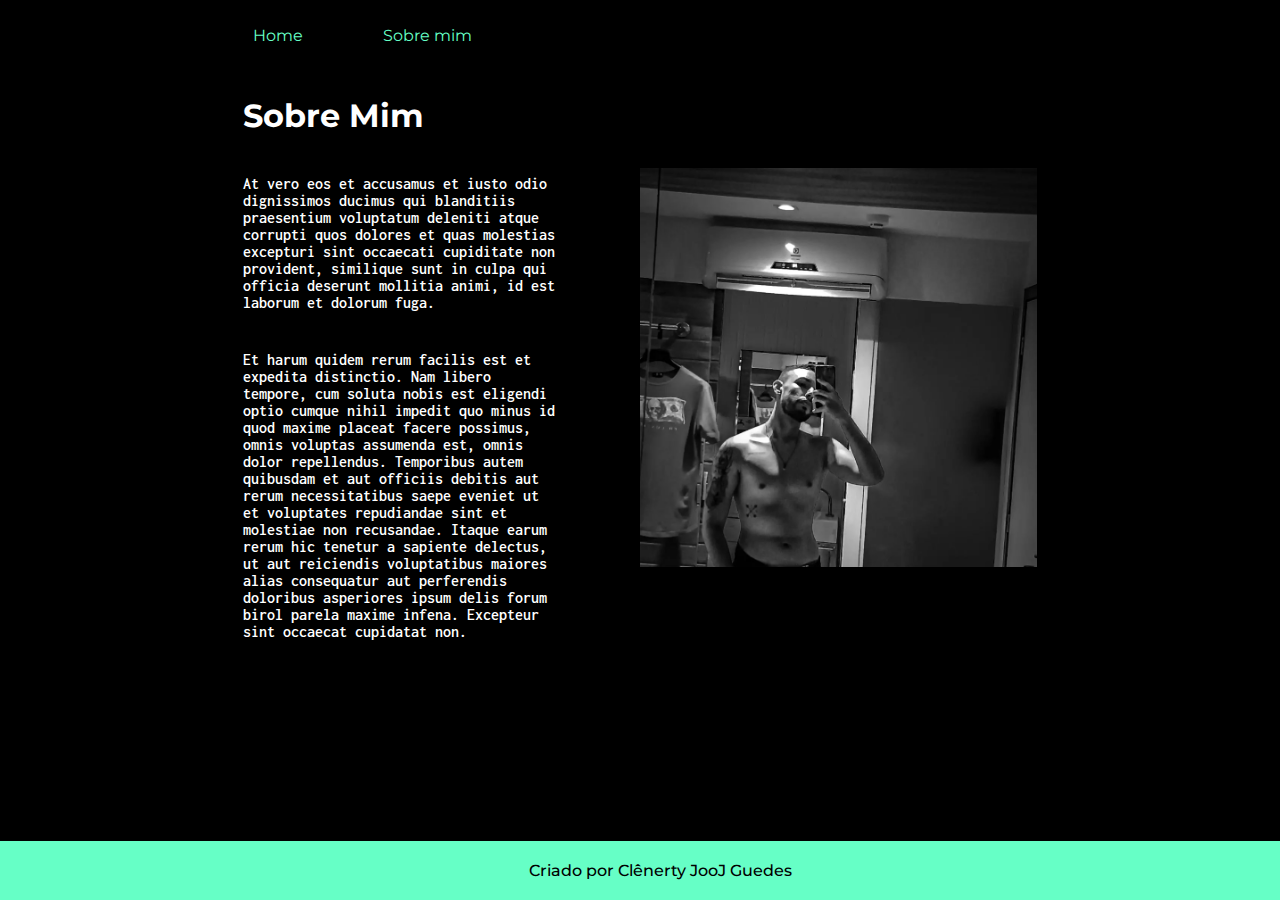
==== about.html @ eb577dc6 "first commit" ====
<!DOCTYPE html>
<html lang="pt-br">
<head>
    <meta charset="UTF-8">
    <meta http-equiv="X-UA-Compatible" content="IE=edge">
    <meta name="viewport" content="width=device-width, initial-scale=1.0">
    <title>Sobre mim</title>
    <link rel="stylesheet" href="css/style.css">
</head>
<body>
<header class="cabecalho">
    <nav class="cabecalho__menu">
        <a class="cabecalho__menu__link" href="index.html">Home</a>
        <a class="cabecalho__menu__link" href="about.html">Sobre mim</a>
    </nav>
</header>

<main class="container">

    <section class="container__conteudo">
        <h1 class="container__conteudo__titulo">Sobre Mim</h1>
        <p class="container__conteudo__texto">At vero eos et accusamus et iusto odio dignissimos ducimus qui blanditiis praesentium voluptatum deleniti atque corrupti quos dolores et quas molestias excepturi sint occaecati cupiditate non provident, similique sunt in culpa qui officia deserunt mollitia animi, id est laborum et dolorum fuga.</p>
        <p class="container__conteudo__texto">Et harum quidem rerum facilis est et expedita distinctio. Nam libero tempore, cum soluta nobis est eligendi optio cumque nihil impedit quo minus id quod maxime placeat facere possimus, omnis voluptas assumenda est, omnis dolor repellendus. Temporibus autem quibusdam et aut officiis debitis aut rerum necessitatibus saepe eveniet ut et voluptates repudiandae sint et molestiae non recusandae. Itaque earum rerum hic tenetur a sapiente delectus, ut aut reiciendis voluptatibus maiores alias consequatur aut perferendis doloribus asperiores ipsum delis forum birol parela maxime infena. Excepteur sint occaecat cupidatat non.</p>
    </section>

    <img class="imagem__jooj" src="assets/Screenshot_1.png" alt="Foto do desenvolvedor"> 
    
</main>

<footer class="rodape">
    <p>Criado por Clênerty JooJ Guedes</p>
</footer>
</body>
</html>
---- css/style.css ----
@import url('https://fonts.googleapis.com/css2?family=Anton&family=Inconsolata:wght@200&family=Montserrat:wght@600&display=swap');

:root{
    --cor-primaria: black;
    --cor-secundaria: #66ffc6;
    --cor-terciaria: #ffffff;
    
    --fonte-primaria: 'Montserrat', sans-serif;
    --fonte-secundaria: 'Inconsolata', monospace;
}

*{
    margin: 0;
    padding: 0;
}

body{
    /* height: 100vh; */
    box-sizing: border-box;
    background-color: var(--cor-primaria);
    color: var(--cor-terciaria);
    overflow-x: hidden;
}

.cabecalho{
    padding: 2% 0% 0% 19.8%;
}

.cabecalho__menu{
    display: flex;
    gap: 80px;
}

.cabecalho__menu__link{
    font-family: var(--fonte-primaria);
    font-size: 1,125rem;
    font-weight: 400;
    color: var(--cor-secundaria);
    text-decoration: none;
}

.titulo{
    color: var(--cor-secundaria);
}

.container  {
    padding: 4% 19%;
    display: flex;
    align-items: center;
    justify-content: space-around;
    gap: 82px;
}

.container__conteudo{
    width: 50;
    display: flex;
    flex-direction: column;
    gap: 40px;
}

.container__conteudo__titulo{
    font-family: var(--fonte-primaria);
    font-size: 2,4rem;
}

.container__conteudo__texto{
    font-family: var(--fonte-secundaria);
    font-weight: 600;
    font-size: 1,8rem;
}

.container__links{
    display: flex;
    flex-direction: column;
    align-items: center;
    justify-content: space-between;
    gap: 30px;
}

.container__subtitulo{
    font-family: var(--fonte-secundaria);
    font-size: 1rem;
}

.container__imagens{
    align-items: center;
    height: 30px;
    width: 30px;
}

.container__links__links{
    background-color: var(--cor-primaria);
    border: 3px inset var(--cor-secundaria);
    width: 50%;
    text-align: center;
    border-radius: 20px;
    font-size: 1,5rem;
    padding: 8px 0px;
    text-decoration: none;
    color: var(--cor-secundaria);
    font-family: var(--fonte-primaria);
    transition:.8s ease all;
    cursor:pointer;
    overflow: hidden;
    position: relative;
    display: flex;
    align-items: center;
    justify-content: center;
    gap: 14px;
}

.container__links__links:hover{
    box-shadow:  7px 9px rgb(102, 255, 198);
    
}

.container__links__links::before {
    content: "";
    position: absolute;
    top: 100%;
    left: 50%;
    width: 0;
    height: 0;
    background: rgba(255, 255, 255, 0.151);
    border-radius: 50%;
    transform: translate(-50%, -50%);
    transition: width 0.45s ease, height 0.45s ease;
  }

.container__links__links:hover::before{
    width: 600px;
    height: 600px;
  }

.imagem__jooj{
    width: 50%;
}

.rodape{
    position: absolute;
    bottom: 0;
    left: 0;
    width: 100%;
    color: var(--cor-primaria);
    background-color: var(--cor-secundaria);
    padding: 20px;
    display: flex;
    justify-content: center;
    font-family: var(--fonte-primaria);
    font-size: 1,25rem;
    font-weight: 500;
    
}

@media (max-width: 872px) {
    .container{
        flex-direction: column-reverse;
        padding: 5%;
    }
    .cabecalho{
        padding: 10%;
    }
    .cabecalho__menu{
        justify-content: center;
    }
    .imagem__jooj{
        width: 70%;
    }
    .container__conteudo{
        width: auto;
    }
}
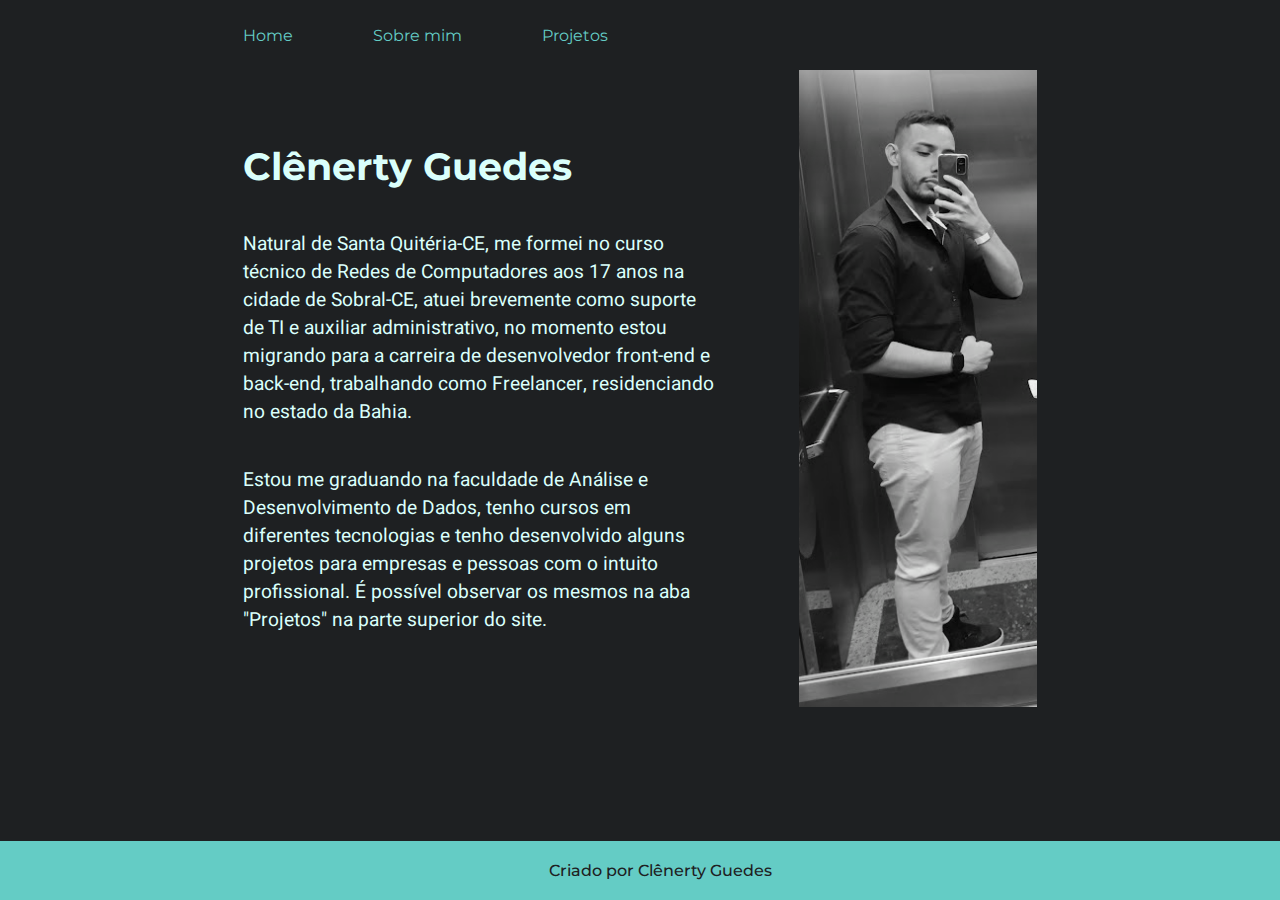
==== commit 94731e93: "atualizado" ====
--- a/about.html
+++ b/about.html
@@ -12,23 +12,24 @@
     <nav class="cabecalho__menu">
         <a class="cabecalho__menu__link" href="index.html">Home</a>
         <a class="cabecalho__menu__link" href="about.html">Sobre mim</a>
+        <a class="cabecalho__menu__link" href="projetos.html">Projetos</a>
     </nav>
 </header>
 
 <main class="container">
 
     <section class="container__conteudo">
-        <h1 class="container__conteudo__titulo">Sobre Mim</h1>
-        <p class="container__conteudo__texto">At vero eos et accusamus et iusto odio dignissimos ducimus qui blanditiis praesentium voluptatum deleniti atque corrupti quos dolores et quas molestias excepturi sint occaecati cupiditate non provident, similique sunt in culpa qui officia deserunt mollitia animi, id est laborum et dolorum fuga.</p>
-        <p class="container__conteudo__texto">Et harum quidem rerum facilis est et expedita distinctio. Nam libero tempore, cum soluta nobis est eligendi optio cumque nihil impedit quo minus id quod maxime placeat facere possimus, omnis voluptas assumenda est, omnis dolor repellendus. Temporibus autem quibusdam et aut officiis debitis aut rerum necessitatibus saepe eveniet ut et voluptates repudiandae sint et molestiae non recusandae. Itaque earum rerum hic tenetur a sapiente delectus, ut aut reiciendis voluptatibus maiores alias consequatur aut perferendis doloribus asperiores ipsum delis forum birol parela maxime infena. Excepteur sint occaecat cupidatat non.</p>
+        <h1 class="container__conteudo__titulo">Clênerty Guedes</h1>
+        <p class="container__conteudo__textoo">Natural de Santa Quitéria-CE, me formei no curso técnico de Redes de Computadores aos 17 anos na cidade de Sobral-CE, atuei brevemente como suporte de TI e auxiliar administrativo, no momento estou migrando para a carreira de desenvolvedor front-end e back-end, trabalhando como Freelancer, residenciando no estado da Bahia. </p>
+        <p class="container__conteudo__textoo">Estou me graduando na faculdade de Análise e Desenvolvimento de Dados, tenho cursos em diferentes tecnologias e tenho desenvolvido alguns projetos para empresas e pessoas com o intuito profissional. É possível observar os mesmos na aba "Projetos" na parte superior do site.</p>
     </section>
 
-    <img class="imagem__jooj" src="assets/Screenshot_1.png" alt="Foto do desenvolvedor"> 
+    <img class="imagem__jooj" src="assets/portifolio.png" alt="Foto do desenvolvedor"> 
     
 </main>
 
 <footer class="rodape">
-    <p>Criado por Clênerty JooJ Guedes</p>
+    <p>Criado por Clênerty Guedes</p>
 </footer>
 </body>
 </html>--- a/css/style.css
+++ b/css/style.css
@@ -1,9 +1,9 @@
-@import url('https://fonts.googleapis.com/css2?family=Anton&family=Inconsolata:wght@200&family=Montserrat:wght@600&display=swap');
+@import url('https://fonts.googleapis.com/css2?family=Heebo:wght@200&family=Inconsolata:wght@200&family=Montserrat:wght@600&display=swap');
 
 :root{
-    --cor-primaria: black;
-    --cor-secundaria: #66ffc6;
-    --cor-terciaria: #ffffff;
+    --cor-primaria: #1e2022;
+    --cor-secundaria: #64CCC5;
+    --cor-terciaria: #DAFFFB;
     
     --fonte-primaria: 'Montserrat', sans-serif;
     --fonte-secundaria: 'Inconsolata', monospace;
@@ -23,7 +23,7 @@
 }
 
 .cabecalho{
-    padding: 2% 0% 0% 19.8%;
+    padding: 2% 0% 0% 19%;
 }
 
 .cabecalho__menu{
@@ -44,7 +44,7 @@
 }
 
 .container  {
-    padding: 4% 19%;
+    padding: 2% 19%;
     display: flex;
     align-items: center;
     justify-content: space-around;
@@ -60,13 +60,18 @@
 
 .container__conteudo__titulo{
     font-family: var(--fonte-primaria);
-    font-size: 2,4rem;
+    font-size: 2.4rem;
 }
 
 .container__conteudo__texto{
     font-family: var(--fonte-secundaria);
     font-weight: 600;
-    font-size: 1,8rem;
+    font-size: 1.2rem;
+}
+
+.container__conteudo__textoo{
+    font-family: 'Heebo', sans-serif;
+    font-size: 1.2rem;
 }
 
 .container__links{
@@ -79,7 +84,7 @@
 
 .container__subtitulo{
     font-family: var(--fonte-secundaria);
-    font-size: 1rem;
+    font-size: 1.3rem;
 }
 
 .container__imagens{
@@ -90,14 +95,14 @@
 
 .container__links__links{
     background-color: var(--cor-primaria);
-    border: 3px inset var(--cor-secundaria);
+    border: 3px inset var(--cor-terciaria);
     width: 50%;
     text-align: center;
     border-radius: 20px;
-    font-size: 1,5rem;
-    padding: 8px 0px;
+    font-size: 1.1rem;
+    padding: 8px 2px;
     text-decoration: none;
-    color: var(--cor-secundaria);
+    color: var(---cor-terciaria);
     font-family: var(--fonte-primaria);
     transition:.8s ease all;
     cursor:pointer;
@@ -106,11 +111,13 @@
     display: flex;
     align-items: center;
     justify-content: center;
-    gap: 14px;
+    gap: 8px;
+    opacity: 0.8;
+    transition: 0.5s;
 }
 
 .container__links__links:hover{
-    box-shadow:  7px 9px rgb(102, 255, 198);
+    opacity: 1;
     
 }
 
@@ -133,7 +140,7 @@
   }
 
 .imagem__jooj{
-    width: 50%;
+    width: 30%;
 }
 
 .rodape{
@@ -169,5 +176,8 @@
     .container__conteudo{
         width: auto;
     }
+    .rodape{
+        position: static;
+    }
 }
 
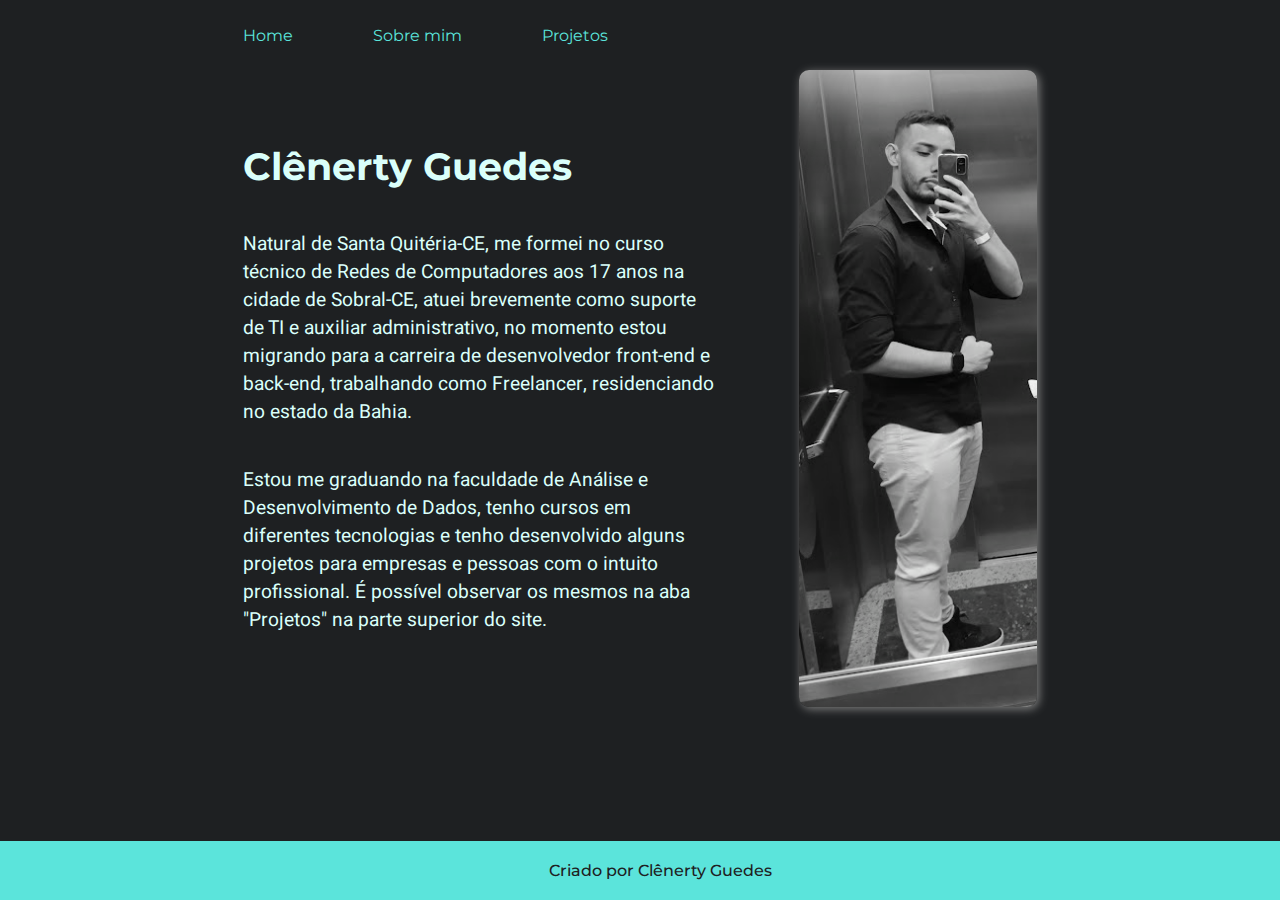
==== commit 007e7b4c: "atualizado" ====
--- a/about.html
+++ b/about.html
@@ -4,6 +4,7 @@
     <meta charset="UTF-8">
     <meta http-equiv="X-UA-Compatible" content="IE=edge">
     <meta name="viewport" content="width=device-width, initial-scale=1.0">
+    <link rel="shortcut icon" href="assets/icoojooj.png" type="image/x-icon">
     <title>Sobre mim</title>
     <link rel="stylesheet" href="css/style.css">
 </head>
--- a/css/style.css
+++ b/css/style.css
@@ -2,8 +2,8 @@
 
 :root{
     --cor-primaria: #1e2022;
-    --cor-secundaria: #64CCC5;
-    --cor-terciaria: #DAFFFB;
+    --cor-secundaria: #5be4db;
+    --cor-terciaria: #dafffa;
     
     --fonte-primaria: 'Montserrat', sans-serif;
     --fonte-secundaria: 'Inconsolata', monospace;
@@ -20,6 +20,7 @@
     background-color: var(--cor-primaria);
     color: var(--cor-terciaria);
     overflow-x: hidden;
+    
 }
 
 .cabecalho{
@@ -47,8 +48,12 @@
     padding: 2% 19%;
     display: flex;
     align-items: center;
-    justify-content: space-around;
+    justify-content: space-between;
     gap: 82px;
+}
+
+.container__strong{
+    color: var(--cor-secundaria)
 }
 
 .container__conteudo{
@@ -141,6 +146,13 @@
 
 .imagem__jooj{
     width: 30%;
+    border-radius: 10px;
+    box-shadow: 2px 2px 10px gray;
+
+}
+
+.imagem__joojo{
+    width: 22.75%;
 }
 
 .rodape{
@@ -171,7 +183,7 @@
         justify-content: center;
     }
     .imagem__jooj{
-        width: 70%;
+        width: 42%;
     }
     .container__conteudo{
         width: auto;
@@ -179,5 +191,9 @@
     .rodape{
         position: static;
     }
+    .imagem__joojo{
+        width: 42%;
+    }
+    
 }
 
